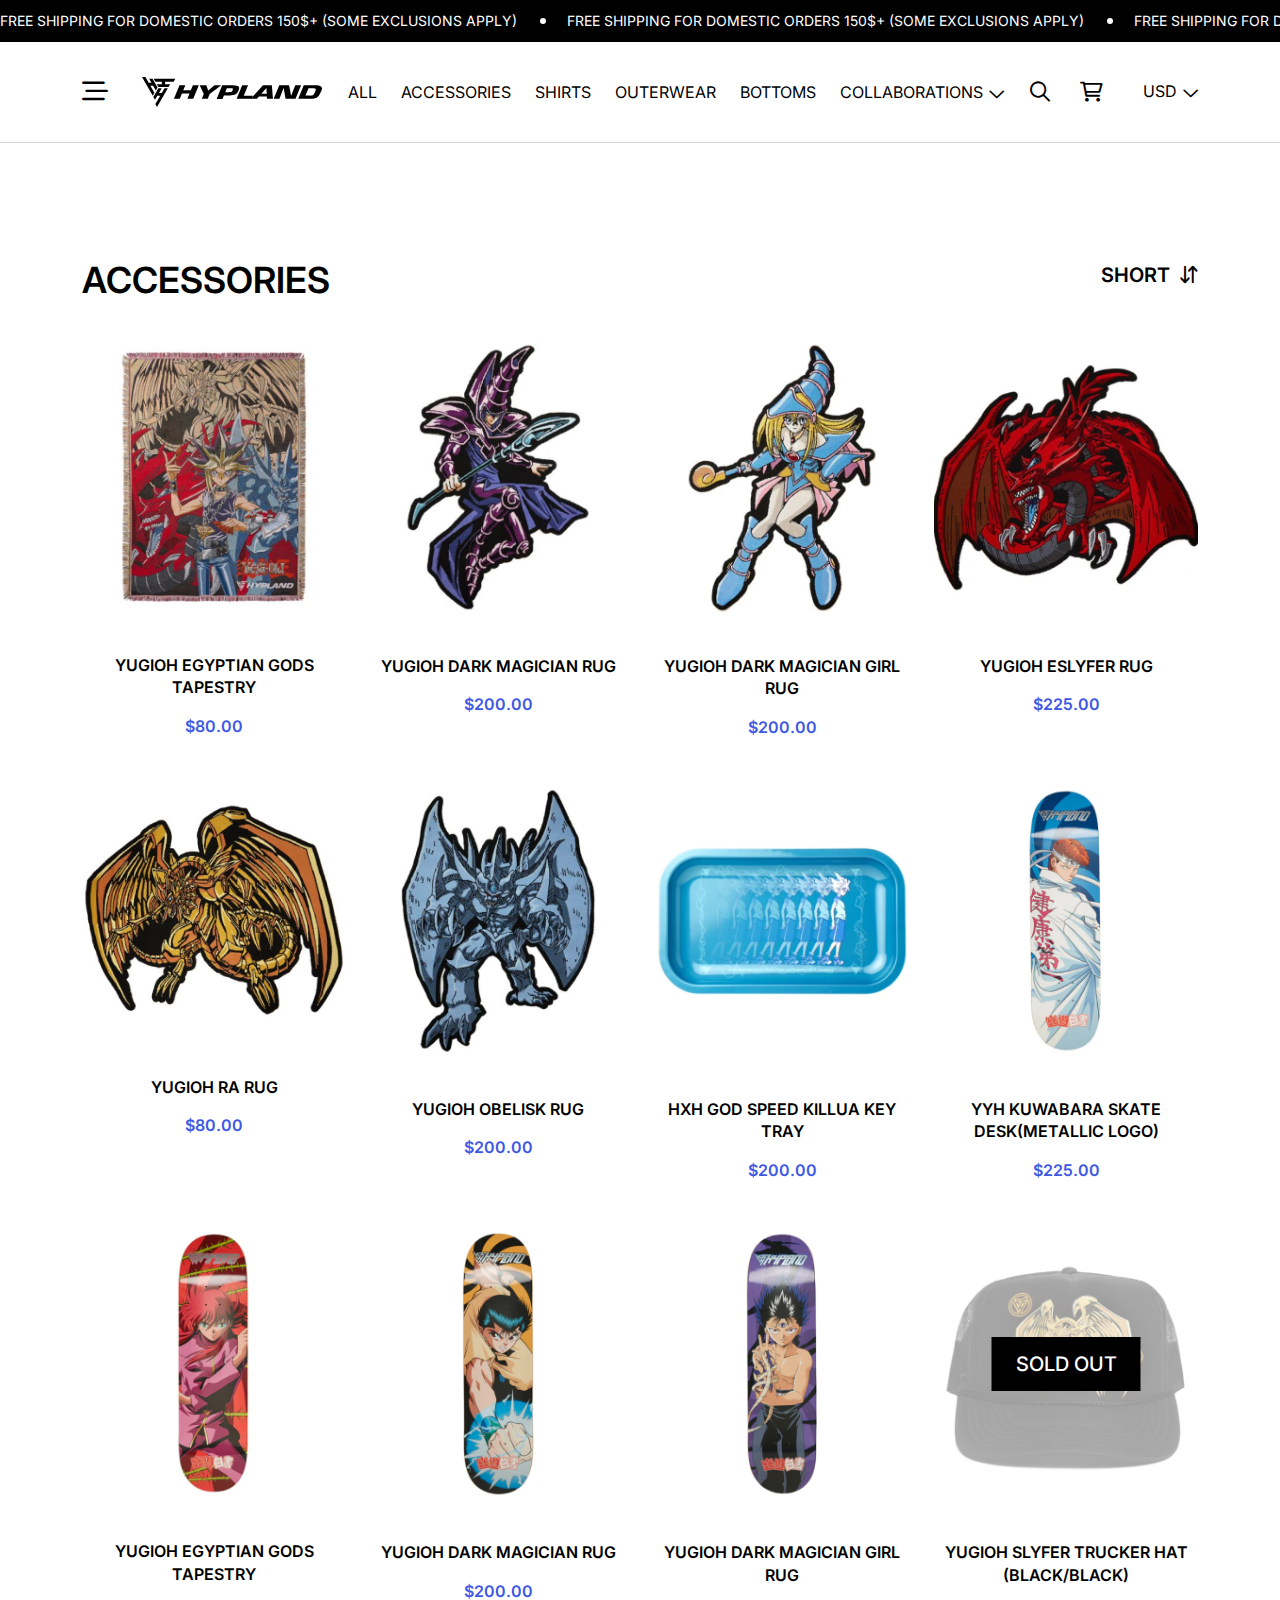
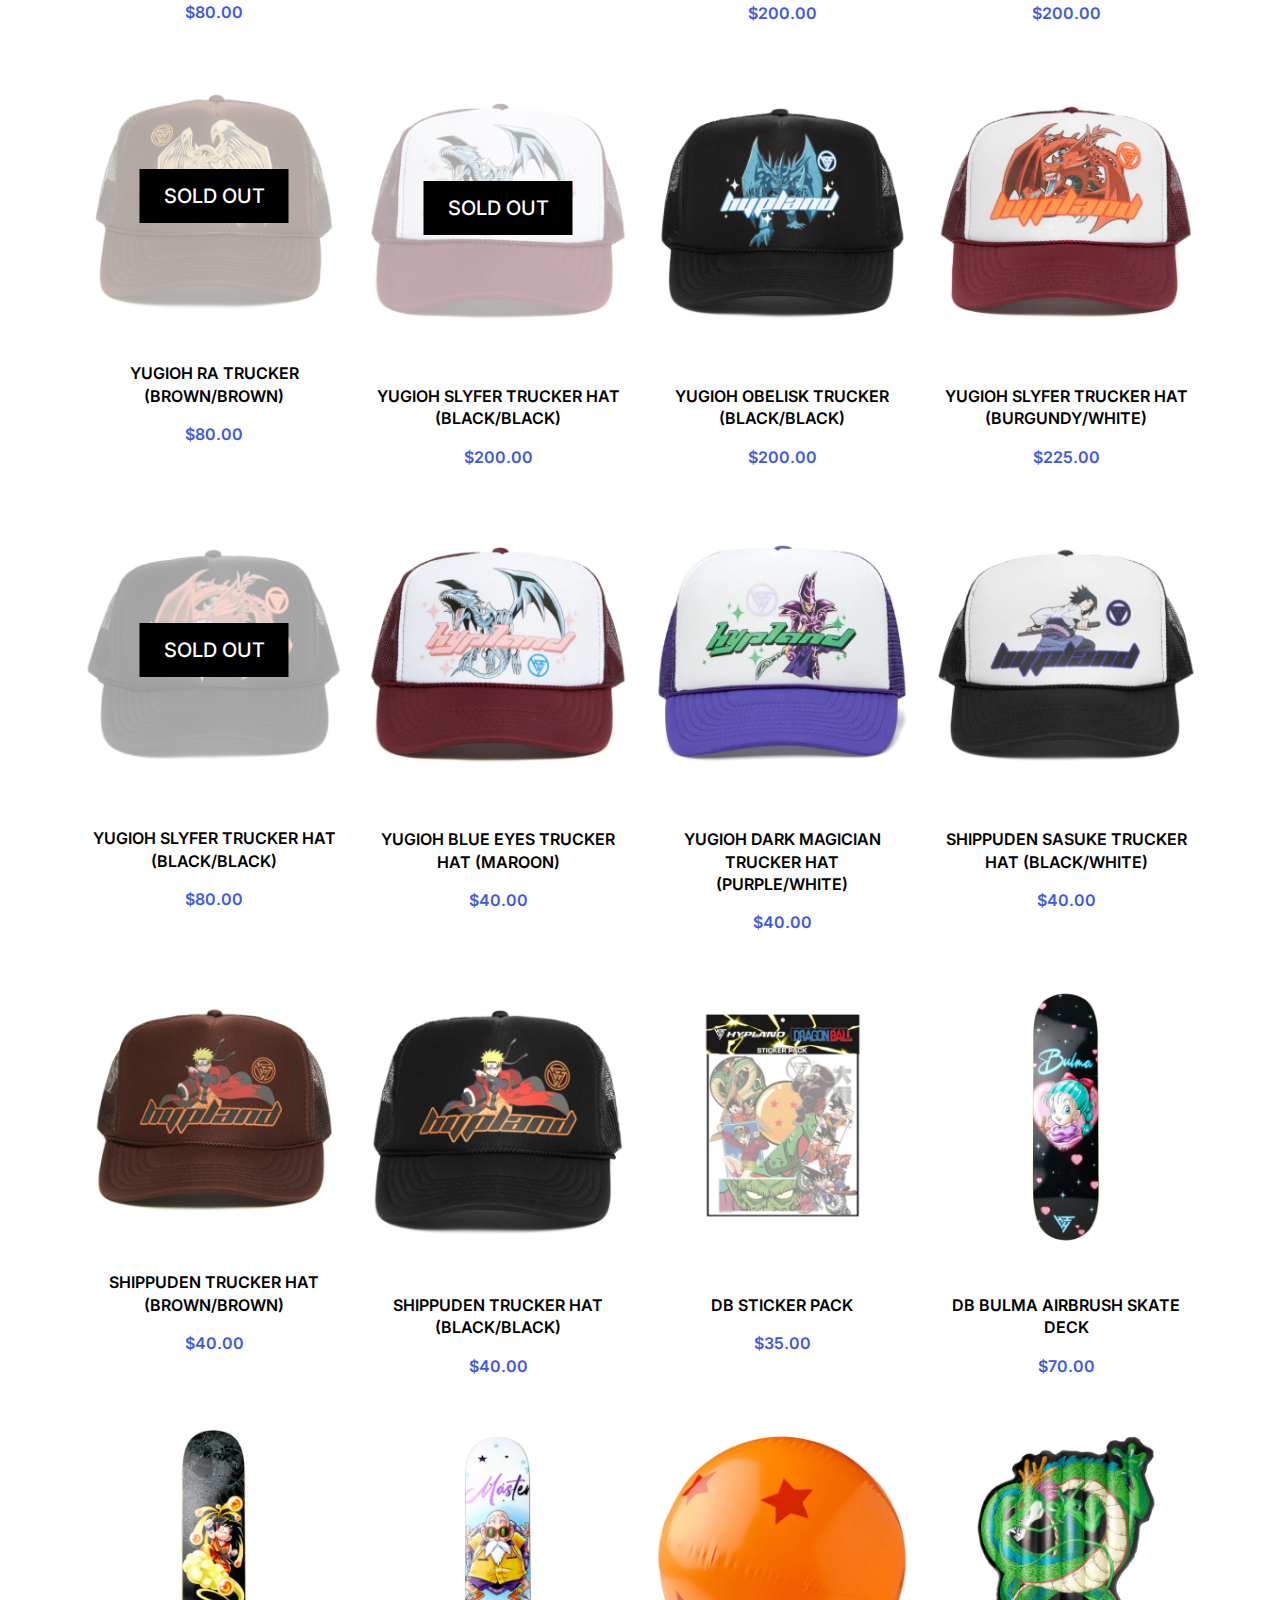
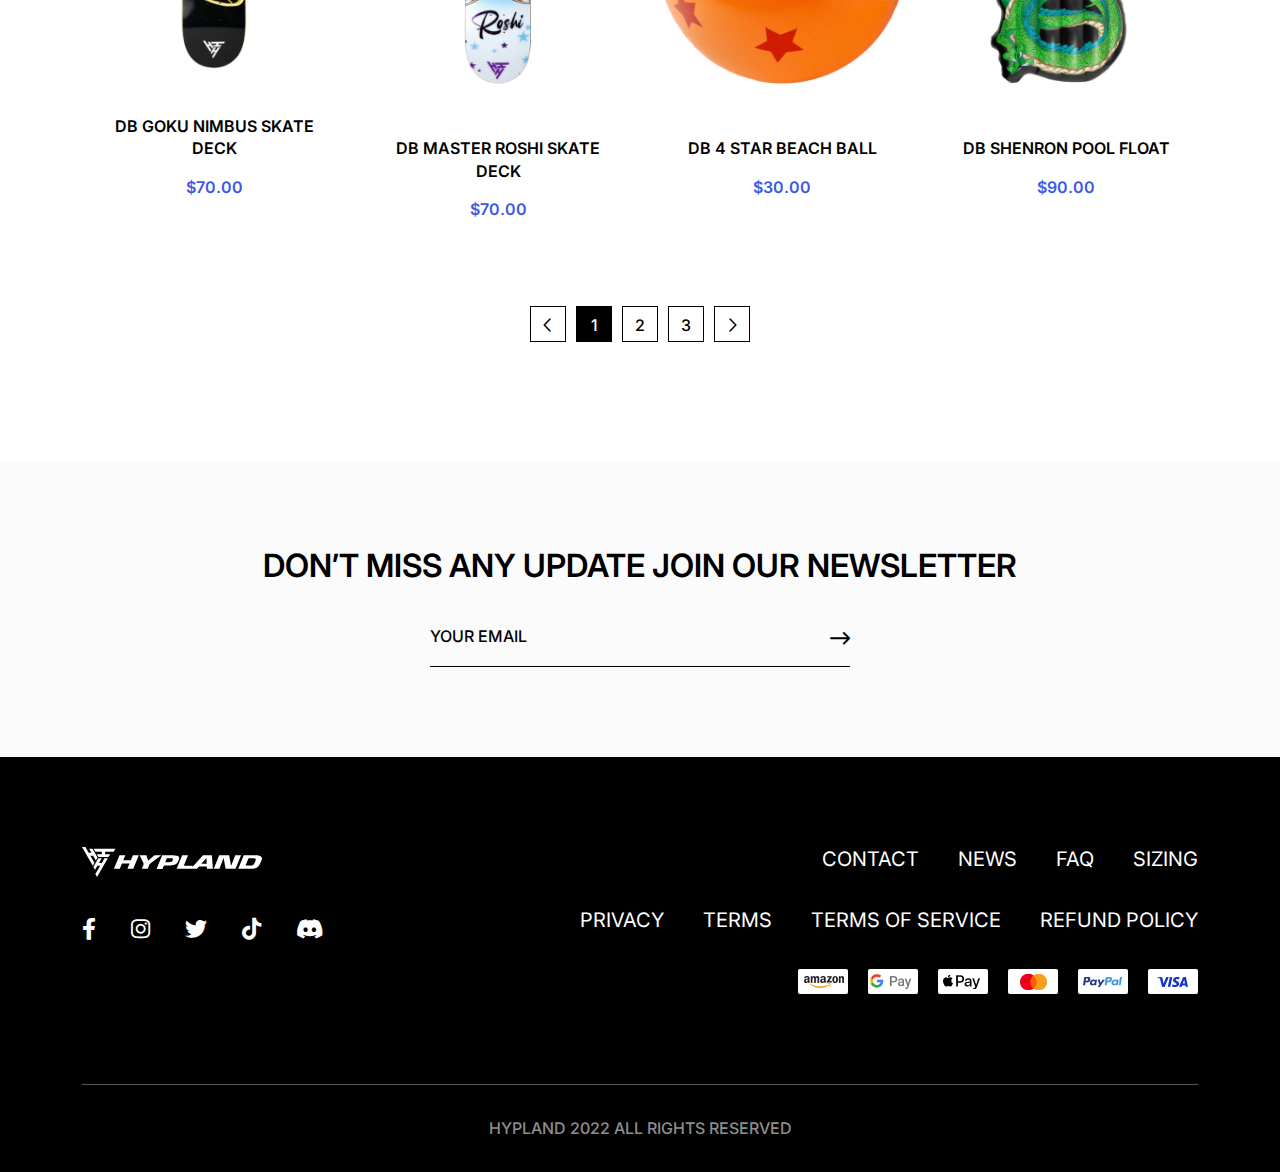
==== accessories.html @ 2211046d "first commit" ====
<!doctype html>
<html class="no-js" lang="zxx">

<head>
    <meta charset="utf-8">
    <meta http-equiv="x-ua-compatible" content="ie=edge">
    <title>Hypland - Woocommerce Shop - Accessories</title>
    <meta name="author" content="Hypland">
    <meta name="description" content="Hypland - Woocommerce Shop">
    <meta name="keywords" content="Hypland - Woocommerce Shop">
    <meta name="robots" content="INDEX,FOLLOW">

    <!-- Mobile Specific Metas -->
    <meta name="viewport" content="width=device-width, initial-scale=1, shrink-to-fit=no">

    <!-- Favicons - Place favicon.ico in the root directory -->
    <link rel="apple-touch-icon" sizes="57x57" href="/apple-icon-57x57.png">
    <link rel="apple-touch-icon" sizes="60x60" href="/apple-icon-60x60.png">
    <link rel="apple-touch-icon" sizes="72x72" href="/apple-icon-72x72.png">
    <link rel="apple-touch-icon" sizes="76x76" href="/apple-icon-76x76.png">
    <link rel="apple-touch-icon" sizes="114x114" href="/apple-icon-114x114.png">
    <link rel="apple-touch-icon" sizes="120x120" href="/apple-icon-120x120.png">
    <link rel="apple-touch-icon" sizes="144x144" href="/apple-icon-144x144.png">
    <link rel="apple-touch-icon" sizes="152x152" href="/apple-icon-152x152.png">
    <link rel="apple-touch-icon" sizes="180x180" href="/apple-icon-180x180.png">
    <link rel="icon" type="image/png" sizes="192x192" href="/android-icon-192x192.png">
    <link rel="icon" type="image/png" sizes="32x32" href="/favicon-32x32.png">
    <link rel="icon" type="image/png" sizes="96x96" href="/favicon-96x96.png">
    <link rel="icon" type="image/png" sizes="16x16" href="/favicon-16x16.png">
    <link rel="manifest" href="/manifest.json">
    <meta name="msapplication-TileColor" content="#ffffff">
    <meta name="msapplication-TileImage" content="/ms-icon-144x144.png">
    <meta name="theme-color" content="#ffffff">

    <!--==============================
	  Import Fonts
	============================== -->
    <link rel="preconnect" href="https://fonts.googleapis.com">
    <link rel="preconnect" href="https://fonts.gstatic.com" crossorigin>
    <link href="https://fonts.googleapis.com/css2?family=Inter:wght@100;200;300;400;500;600;700;800;900&display=swap" rel="stylesheet">
    <!-- Fontawesome Icon -->
    <link rel="stylesheet" href="assets/css/fontawesome.min.css">

    <!--==============================
	    All CSS File
	============================== -->
    <!-- Bootstrap -->
    <link rel="stylesheet" href="assets/css/bootstrap.min.css">
    <!-- Slick Slider -->
    <link rel="stylesheet" href="assets/css/slick.min.css">
    <!-- Theme Custom CSS -->
    <link rel="stylesheet" href="assets/css/style.css">

</head>

<body>


    <!--[if lte IE 9]>
    	<p class="browserupgrade">You are using an <strong>outdated</strong> browser. Please <a href="https://browsehappy.com/">upgrade your browser</a> to improve your experience and security.</p>
  <![endif]-->



    <!--********************************
   		Code Start From Here 
	******************************** -->


    <!--==============================
    Mobile Menu
============================== -->
    <div class="ot-menu-wrapper">
        <div class="ot-menu-area">
            <button class="ot-menu-toggle"><i class="far fa-times"></i></button>
            <div class="mobile-logo">
                <a href="index.html"><img src="assets/img/logo.svg" alt="Hypland"></a>
            </div>
            <div class="menu-scroll">
                <div class="subscribe-wrap">
                    <p class="header-text">subscribe to our newsletter</p>
                    <a href="#" class="ot-btn btn-fw">Sign Up</a>
                </div>
                <div class="ot-menu-inner">
                    <div class="ot-mobile-menu">
                        <h5 class="header-title">section</h5>
                        <ul>
                            <li><a href="accessories.html">All</a></li>
                            <li><a href="accessories.html">Accessories</a></li>
                            <li><a href="accessories.html">Shirts</a></li>
                            <li><a href="accessories.html">Outerwear</a></li>
                            <li><a href="accessories.html">Bottoms</a></li>
                            <li class="menu-item-hot-children">
                                <a href="#">Collaborations</a>
                                <ul class="sub-menu">
                                    <li><a href="accessories.html">Best Seller Author</a></li>
                                    <li><a href="accessories.html">Best Selling Items</a></li>
                                    <li><a href="accessories.html">Recent Products</a></li>
                                </ul>
                            </li>
                        </ul>
                    </div>
                </div>
                <div class="ot-menu-inner">
                    <div class="ot-mobile-menu">
                        <h5 class="header-title">More</h5>
                        <ul>
                            <li><a href="#">contact</a></li>
                            <li><a href="#">news</a></li>
                            <li><a href="#">faq</a></li>
                            <li><a href="#">sizing</a></li>
                        </ul>
                    </div>
                    <div class="social-box">
                        <span class="header-text">follow us</span>
                        <div class="header-social">
                            <div class="ot-social">
                                <a target="_blank" href="https://facebook.com/"><i class="fab fa-facebook-f"></i></a>
                                <a target="_blank" href="https://instagram.com/"><i class="fab fa-instagram"></i></a>
                                <a target="_blank" href="https://twitter.com/"><i class="fab fa-twitter"></i></a>
                                <a target="_blank" href="https://ticktok.com/"><i class="fab fa-tiktok"></i></a>
                                <a target="_blank" href="https://discord.com/"><i class="fab fa-discord"></i></a>
                            </div>
                        </div>
                    </div>
                </div>
            </div>
        </div>
    </div>
    <!--==============================
    Header Area
==============================-->
    <header class="ot-header">
        <!--header-top-wrapper start-->
        <div class="header-top">
            <div class="notice-scroll-wrap">
                <div class="notice-scroll">
                    <p class="offer-notice"><a href="shop-details.html">Free shipping for domestic orders 150$+ (Some Exclusions apply)</a></p>
                    <p class="offer-notice"><a href="shop-details.html">Free shipping for domestic orders 150$+ (Some Exclusions apply)</a></p>
                    <p class="offer-notice"><a href="shop-details.html">Free shipping for domestic orders 150$+ (Some Exclusions apply)</a></p>
                    <p class="offer-notice"><a href="shop-details.html">Free shipping for domestic orders 150$+ (Some Exclusions apply)</a></p>
                    <p class="offer-notice"><a href="shop-details.html">Free shipping for domestic orders 150$+ (Some Exclusions apply)</a></p>
                    <p class="offer-notice"><a href="shop-details.html">Free shipping for domestic orders 150$+ (Some Exclusions apply)</a></p>

                </div>
            </div>
        </div>
        <!--header-top-wrapper end-->
        <div class="sticky-wrapper">
            <div class="sticky-active">
                <!-- Main Menu Area -->
                <div class="menu-area">
                    <div class="container">
                        <div class="row align-items-center justify-content-between">
                            <div class="col-auto">
                                <div class="logo-wrap">
                                    <button type="button" class="simple-icon ot-menu-toggle d-none d-md-inline-block">
                                        <i class="far fa-bars-staggered"></i>
                                    </button>
                                    <div class="header-logo">
                                        <a href="index.html">
                                            <img src="assets/img/logo.svg" alt="Hypland">
                                        </a>
                                    </div>
                                </div>
                            </div>
                            <div class="col-auto d-none d-xl-block">
                                <nav class="main-menu">
                                    <ul>
                                        <li><a href="accessories.html">All</a></li>
                                        <li><a href="accessories.html">Accessories</a></li>
                                        <li><a href="accessories.html">Shirts</a></li>
                                        <li><a href="accessories.html">Outerwear</a></li>
                                        <li><a href="accessories.html">Bottoms</a></li>
                                        <li class="menu-item-hot-children">
                                            <a href="#">Collaborations</a>
                                            <ul class="sub-menu">
                                                <li><a href="accessories.html">Best Seller Author</a></li>
                                                <li><a href="accessories.html">Best Selling Items</a></li>
                                                <li><a href="accessories.html">Recent Products</a></li>
                                            </ul>
                                        </li>
                                    </ul>
                                </nav>
                            </div>
                            <div class="col-auto d-none d-md-block">
                                <div class="header-button">
                                    <button type="button" class="simple-icon"><i class="far fa-search"></i></button>
                                    <button type="button" class="simple-icon">
                                        <i class="far fa-cart-shopping"></i>
                                    </button>
                                    <div class="header-currency">
                                        <a class="dropdown-toggle" href="#" role="button" id="dropdownMenuLink2" data-bs-toggle="dropdown" aria-expanded="false">USD</a>
                                        <ul class="dropdown-menu" aria-labelledby="dropdownMenuLink2">
                                            <li><a href="#">AED</a></li>
                                            <li><a href="#">BDT</a></li>
                                            <li><a href="#">ERN</a></li>
                                            <li><a href="#">EGP</a></li>
                                            <li><a href="#">EUR</a></li>
                                            <li><a href="#">GBP</a></li>
                                            <li><a href="#">USD</a></li>
                                        </ul>
                                    </div>
                                </div>
                            </div>
                            <div class="col-auto d-block d-md-none">
                                <button type="button" class="simple-icon ot-menu-toggle">
                                    <i class="far fa-bars"></i>
                                </button>
                            </div>
                        </div>
                    </div>
                </div>
            </div>
        </div>
    </header>
    <section class="space">
        <div class="container">
            <div class="row justify-content-between">
                <div class="col-auto">
                    <h2 class="sec-title">accessories</h2>
                </div>
                <div class="col-auto">
                    <div class="sec-btn">
                        <button class="sort-btn">Short <i class="far fa-arrow-down-arrow-up"></i></button>
                    </div>
                </div>
            </div>
            <div class="row gy-50">

                <div class="col-xl-3 col-lg-4 col-6">
                    <div class="ot-product ">
                        <div class="product-img">
                            <img src="assets/img/product/product_1_1.png" alt="Product Image">
                        </div>
                        <div class="product-content">
                            <h3 class="product-title"><a href="shop-details.html">yugioh egyptian gods tapestry</a></h3>
                            <span class="price">$80.00</span>
                        </div>

                    </div>
                </div>


                <div class="col-xl-3 col-lg-4 col-6">
                    <div class="ot-product ">
                        <div class="product-img">
                            <img src="assets/img/product/product_1_2.png" alt="Product Image">
                        </div>
                        <div class="product-content">
                            <h3 class="product-title"><a href="shop-details.html">yugioh dark magician rug</a></h3>
                            <span class="price">$200.00</span>
                        </div>

                    </div>
                </div>


                <div class="col-xl-3 col-lg-4 col-6">
                    <div class="ot-product ">
                        <div class="product-img">
                            <img src="assets/img/product/product_1_3.png" alt="Product Image">
                        </div>
                        <div class="product-content">
                            <h3 class="product-title"><a href="shop-details.html">yugioh dark magician girl rug</a></h3>
                            <span class="price">$200.00</span>
                        </div>

                    </div>
                </div>


                <div class="col-xl-3 col-lg-4 col-6">
                    <div class="ot-product ">
                        <div class="product-img">
                            <img src="assets/img/product/product_1_4.png" alt="Product Image">
                        </div>
                        <div class="product-content">
                            <h3 class="product-title"><a href="shop-details.html">yugioh eslyfer rug</a></h3>
                            <span class="price">$225.00</span>
                        </div>

                    </div>
                </div>


                <div class="col-xl-3 col-lg-4 col-6">
                    <div class="ot-product ">
                        <div class="product-img">
                            <img src="assets/img/product/product_1_5.png" alt="Product Image">
                        </div>
                        <div class="product-content">
                            <h3 class="product-title"><a href="shop-details.html">yugioh ra rug</a></h3>
                            <span class="price">$80.00</span>
                        </div>

                    </div>
                </div>


                <div class="col-xl-3 col-lg-4 col-6">
                    <div class="ot-product ">
                        <div class="product-img">
                            <img src="assets/img/product/product_1_6.png" alt="Product Image">
                        </div>
                        <div class="product-content">
                            <h3 class="product-title"><a href="shop-details.html">yugioh obelisk rug</a></h3>
                            <span class="price">$200.00</span>
                        </div>

                    </div>
                </div>


                <div class="col-xl-3 col-lg-4 col-6">
                    <div class="ot-product ">
                        <div class="product-img">
                            <img src="assets/img/product/product_1_7.png" alt="Product Image">
                        </div>
                        <div class="product-content">
                            <h3 class="product-title"><a href="shop-details.html">hxh god speed killua key tray</a></h3>
                            <span class="price">$200.00</span>
                        </div>

                    </div>
                </div>


                <div class="col-xl-3 col-lg-4 col-6">
                    <div class="ot-product ">
                        <div class="product-img">
                            <img src="assets/img/product/product_1_8.png" alt="Product Image">
                        </div>
                        <div class="product-content">
                            <h3 class="product-title"><a href="shop-details.html">yyh kuwabara skate desk(metallic logo)</a></h3>
                            <span class="price">$225.00</span>
                        </div>

                    </div>
                </div>


                <div class="col-xl-3 col-lg-4 col-6">
                    <div class="ot-product ">
                        <div class="product-img">
                            <img src="assets/img/product/product_1_9.png" alt="Product Image">
                        </div>
                        <div class="product-content">
                            <h3 class="product-title"><a href="shop-details.html">yugioh egyptian gods tapestry</a></h3>
                            <span class="price">$80.00</span>
                        </div>

                    </div>
                </div>


                <div class="col-xl-3 col-lg-4 col-6">
                    <div class="ot-product ">
                        <div class="product-img">
                            <img src="assets/img/product/product_1_10.png" alt="Product Image">
                        </div>
                        <div class="product-content">
                            <h3 class="product-title"><a href="shop-details.html">yugioh dark magician rug</a></h3>
                            <span class="price">$200.00</span>
                        </div>

                    </div>
                </div>


                <div class="col-xl-3 col-lg-4 col-6">
                    <div class="ot-product ">
                        <div class="product-img">
                            <img src="assets/img/product/product_1_11.png" alt="Product Image">
                        </div>
                        <div class="product-content">
                            <h3 class="product-title"><a href="shop-details.html">yugioh dark magician girl rug</a></h3>
                            <span class="price">$200.00</span>
                        </div>

                    </div>
                </div>


                <div class="col-xl-3 col-lg-4 col-6">
                    <div class="ot-product sold-out">
                        <div class="product-img">
                            <img src="assets/img/product/product_1_12.png" alt="Product Image">
                            <span class="tag ot-btn">Sold out</span>
                        </div>
                        <div class="product-content">
                            <h3 class="product-title"><a href="shop-details.html">YUGIOH SLYFER TRUCKER HAT (BLACK/BLACK)</a></h3>
                            <span class="price">$200.00</span>
                        </div>

                    </div>
                </div>


                <div class="col-xl-3 col-lg-4 col-6">
                    <div class="ot-product sold-out">
                        <div class="product-img">
                            <img src="assets/img/product/product_1_13.png" alt="Product Image">
                            <span class="tag ot-btn">Sold out</span>
                        </div>
                        <div class="product-content">
                            <h3 class="product-title"><a href="shop-details.html">YUGIOH RA TRUCKER (BROWN/BROWN)</a></h3>
                            <span class="price">$80.00</span>
                        </div>

                    </div>
                </div>


                <div class="col-xl-3 col-lg-4 col-6">
                    <div class="ot-product sold-out">
                        <div class="product-img">
                            <img src="assets/img/product/product_1_14.png" alt="Product Image">
                            <span class="tag ot-btn">Sold out</span>
                        </div>
                        <div class="product-content">
                            <h3 class="product-title"><a href="shop-details.html">YUGIOH SLYFER TRUCKER HAT (BLACK/BLACK)</a></h3>
                            <span class="price">$200.00</span>
                        </div>

                    </div>
                </div>


                <div class="col-xl-3 col-lg-4 col-6">
                    <div class="ot-product ">
                        <div class="product-img">
                            <img src="assets/img/product/product_1_15.png" alt="Product Image">
                        </div>
                        <div class="product-content">
                            <h3 class="product-title"><a href="shop-details.html">YUGIOH OBELISK TRUCKER (BLACK/BLACK)</a></h3>
                            <span class="price">$200.00</span>
                        </div>

                    </div>
                </div>


                <div class="col-xl-3 col-lg-4 col-6">
                    <div class="ot-product ">
                        <div class="product-img">
                            <img src="assets/img/product/product_1_16.png" alt="Product Image">
                        </div>
                        <div class="product-content">
                            <h3 class="product-title"><a href="shop-details.html">YUGIOH SLYFER TRUCKER HAT (BURGUNDY/WHITE)</a></h3>
                            <span class="price">$225.00</span>
                        </div>

                    </div>
                </div>


                <div class="col-xl-3 col-lg-4 col-6">
                    <div class="ot-product sold-out">
                        <div class="product-img">
                            <img src="assets/img/product/product_1_17.png" alt="Product Image">
                            <span class="tag ot-btn">Sold out</span>
                        </div>
                        <div class="product-content">
                            <h3 class="product-title"><a href="shop-details.html">YUGIOH SLYFER TRUCKER HAT (BLACK/BLACK)</a></h3>
                            <span class="price">$80.00</span>
                        </div>

                    </div>
                </div>


                <div class="col-xl-3 col-lg-4 col-6">
                    <div class="ot-product ">
                        <div class="product-img">
                            <img src="assets/img/product/product_1_18.png" alt="Product Image">
                        </div>
                        <div class="product-content">
                            <h3 class="product-title"><a href="shop-details.html">YUGIOH BLUE EYES TRUCKER HAT (MAROON)</a></h3>
                            <span class="price">$40.00</span>
                        </div>

                    </div>
                </div>


                <div class="col-xl-3 col-lg-4 col-6">
                    <div class="ot-product ">
                        <div class="product-img">
                            <img src="assets/img/product/product_1_19.png" alt="Product Image">
                        </div>
                        <div class="product-content">
                            <h3 class="product-title"><a href="shop-details.html">YUGIOH DARK MAGICIAN TRUCKER HAT (PURPLE/WHITE)</a></h3>
                            <span class="price">$40.00</span>
                        </div>

                    </div>
                </div>


                <div class="col-xl-3 col-lg-4 col-6">
                    <div class="ot-product ">
                        <div class="product-img">
                            <img src="assets/img/product/product_1_20.png" alt="Product Image">
                        </div>
                        <div class="product-content">
                            <h3 class="product-title"><a href="shop-details.html">SHIPPUDEN SASUKE TRUCKER HAT (BLACK/WHITE)</a></h3>
                            <span class="price">$40.00</span>
                        </div>

                    </div>
                </div>


                <div class="col-xl-3 col-lg-4 col-6">
                    <div class="ot-product ">
                        <div class="product-img">
                            <img src="assets/img/product/product_1_21.png" alt="Product Image">
                        </div>
                        <div class="product-content">
                            <h3 class="product-title"><a href="shop-details.html">SHIPPUDEN TRUCKER HAT (BROWN/BROWN)</a></h3>
                            <span class="price">$40.00</span>
                        </div>

                    </div>
                </div>


                <div class="col-xl-3 col-lg-4 col-6">
                    <div class="ot-product ">
                        <div class="product-img">
                            <img src="assets/img/product/product_1_22.png" alt="Product Image">
                        </div>
                        <div class="product-content">
                            <h3 class="product-title"><a href="shop-details.html">SHIPPUDEN TRUCKER HAT (BLACK/BLACK)</a></h3>
                            <span class="price">$40.00</span>
                        </div>

                    </div>
                </div>


                <div class="col-xl-3 col-lg-4 col-6">
                    <div class="ot-product ">
                        <div class="product-img">
                            <img src="assets/img/product/product_1_23.png" alt="Product Image">
                        </div>
                        <div class="product-content">
                            <h3 class="product-title"><a href="shop-details.html">DB STICKER PACK</a></h3>
                            <span class="price">$35.00</span>
                        </div>

                    </div>
                </div>


                <div class="col-xl-3 col-lg-4 col-6">
                    <div class="ot-product ">
                        <div class="product-img">
                            <img src="assets/img/product/product_1_24.png" alt="Product Image">
                        </div>
                        <div class="product-content">
                            <h3 class="product-title"><a href="shop-details.html">DB BULMA AIRBRUSH SKATE DECK</a></h3>
                            <span class="price">$70.00</span>
                        </div>

                    </div>
                </div>


                <div class="col-xl-3 col-lg-4 col-6">
                    <div class="ot-product ">
                        <div class="product-img">
                            <img src="assets/img/product/product_1_25.png" alt="Product Image">
                        </div>
                        <div class="product-content">
                            <h3 class="product-title"><a href="shop-details.html">DB GOKU NIMBUS SKATE DECK</a></h3>
                            <span class="price">$70.00</span>
                        </div>

                    </div>
                </div>


                <div class="col-xl-3 col-lg-4 col-6">
                    <div class="ot-product ">
                        <div class="product-img">
                            <img src="assets/img/product/product_1_26.png" alt="Product Image">
                        </div>
                        <div class="product-content">
                            <h3 class="product-title"><a href="shop-details.html">DB MASTER ROSHI SKATE DECK</a></h3>
                            <span class="price">$70.00</span>
                        </div>

                    </div>
                </div>


                <div class="col-xl-3 col-lg-4 col-6">
                    <div class="ot-product ">
                        <div class="product-img">
                            <img src="assets/img/product/product_1_27.png" alt="Product Image">
                        </div>
                        <div class="product-content">
                            <h3 class="product-title"><a href="shop-details.html">DB 4 STAR BEACH BALL</a></h3>
                            <span class="price">$30.00</span>
                        </div>

                    </div>
                </div>


                <div class="col-xl-3 col-lg-4 col-6">
                    <div class="ot-product ">
                        <div class="product-img">
                            <img src="assets/img/product/product_1_28.png" alt="Product Image">
                        </div>
                        <div class="product-content">
                            <h3 class="product-title"><a href="shop-details.html">DB SHENRON POOL FLOAT</a></h3>
                            <span class="price">$90.00</span>
                        </div>

                    </div>
                </div>

            </div>
            <div class="ot-pagination text-center space-extra-top">
                <ul>
                    <li><a class="prev" href="blog.html"><i class="far fa-chevron-left"></i></a></li>
                    <li><a href="#" class="active">1</a></li>
                    <li><a href="#">2</a></li>
                    <li><a href="#">3</a></li>
                    <li><a class="next" href="blog.html"><i class="far fa-chevron-right"></i></a></li>
                </ul>
            </div>
        </div>
    </section>

    <!--==============================
Footer Area
==============================-->
    <section class="subscribe-sec">
        <div class="container">
            <div class="text-center">
                <h2 class="h3 mt-n2 mb-35">Don’t miss any update join our newsletter</h2>
                <form class="newsletter-form">
                    <input class="form-control" type="email" placeholder="your email" required="">
                    <button type="submit"><i class="far fa-long-arrow-right"></i></button>
                </form>
            </div>
        </div>
    </section>
    <footer class="footer-wrapper">
        <div class="widget-area">
            <div class="container">
                <div class="row justify-content-between">
                    <div class="col-lg-auto">
                        <div class="footer-left">
                            <div class="footer-logo">
                                <img src="assets/img/logo-white.svg" alt="Hypland">
                            </div>
                            <div class="ot-social">
                                <a target="_blank" href="https://facebook.com/"><i class="fab fa-facebook-f"></i></a>
                                <a target="_blank" href="https://instagram.com/"><i class="fab fa-instagram"></i></a>
                                <a target="_blank" href="https://twitter.com/"><i class="fab fa-twitter"></i></a>
                                <a target="_blank" href="https://ticktok.com/"><i class="fab fa-tiktok"></i></a>
                                <a target="_blank" href="https://discord.com/"><i class="fab fa-discord"></i></a>
                            </div>
                        </div>
                    </div>
                    <div class="col-lg-auto">
                        <div class="footer-right">
                            <div class="footer-menu-wrap">
                                <div class="footer-menu">
                                    <ul>
                                        <li><a href="#">contact</a></li>
                                        <li><a href="#">news</a></li>
                                        <li><a href="#">faq</a></li>
                                        <li><a href="#">sizing</a></li>
                                    </ul>
                                </div>
                                <div class="footer-menu">
                                    <ul>
                                        <li><a href="#">privacy</a></li>
                                        <li><a href="#">terms</a></li>
                                        <li><a href="#">terms of service</a></li>
                                        <li><a href="#">refund policy</a></li>
                                    </ul>
                                </div>
                            </div>
                            <div class="payment-methods">
                                <img src="assets/img/icon/pay_1.png" alt="payment">
                                <img src="assets/img/icon/pay_2.png" alt="payment">
                                <img src="assets/img/icon/pay_3.png" alt="payment">
                                <img src="assets/img/icon/pay_4.png" alt="payment">
                                <img src="assets/img/icon/pay_5.png" alt="payment">
                                <img src="assets/img/icon/pay_6.png" alt="payment">
                            </div>
                        </div>
                    </div>
                </div>
            </div>
        </div>
        <div class="container">
            <p class="copyright">hypland 2022 all rights reserved</p>
        </div>
    </footer>


    <!--********************************
        Code End  Here 
******************************** -->
    <!--==============================
        All Js File
    ============================== -->
    <!-- Jquery -->
    <script src="assets/js/vendor/jquery-3.6.0.min.js"></script>
    <!-- Slick Slider -->
    <script src="assets/js/slick.min.js"></script>
    <!-- Bootstrap -->
    <script src="assets/js/bootstrap.bundle.min.js"></script>
    <!-- Main Js File -->
    <script src="assets/js/main.js"></script>

</body>

</html>
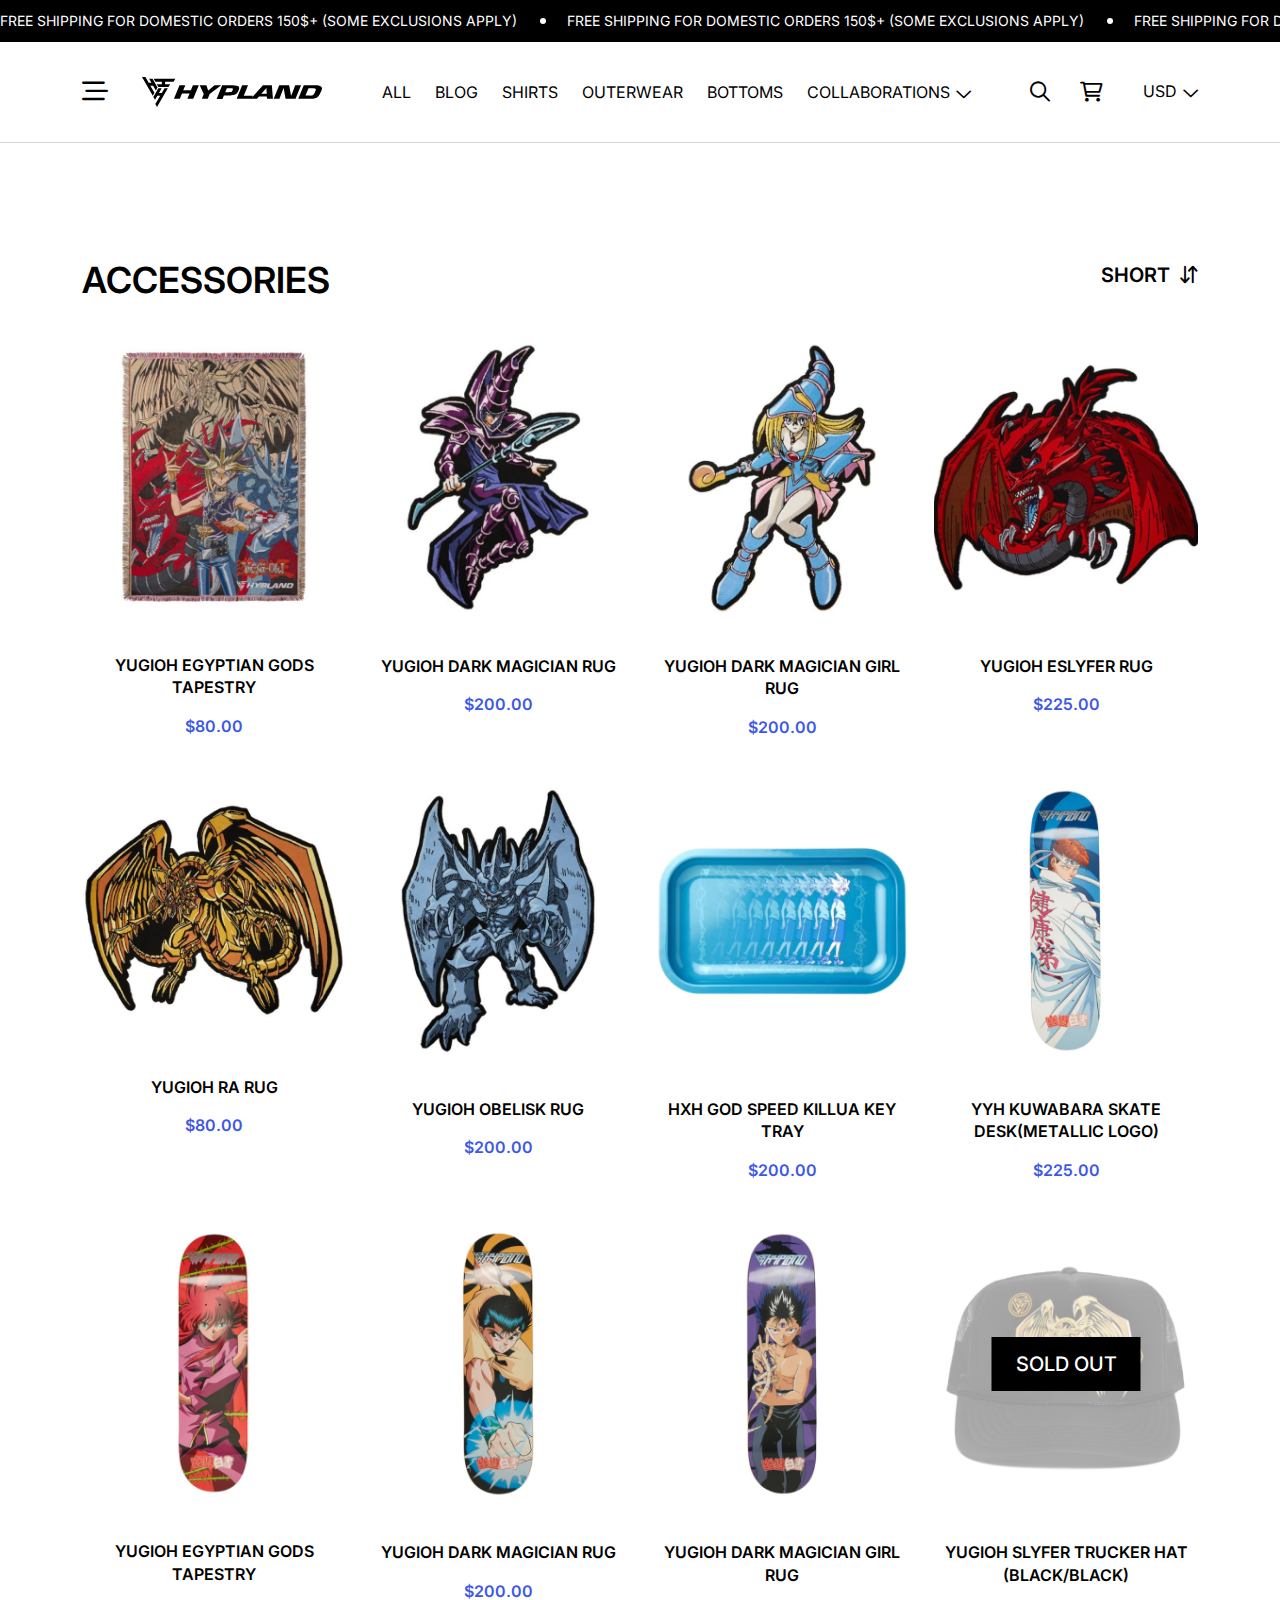
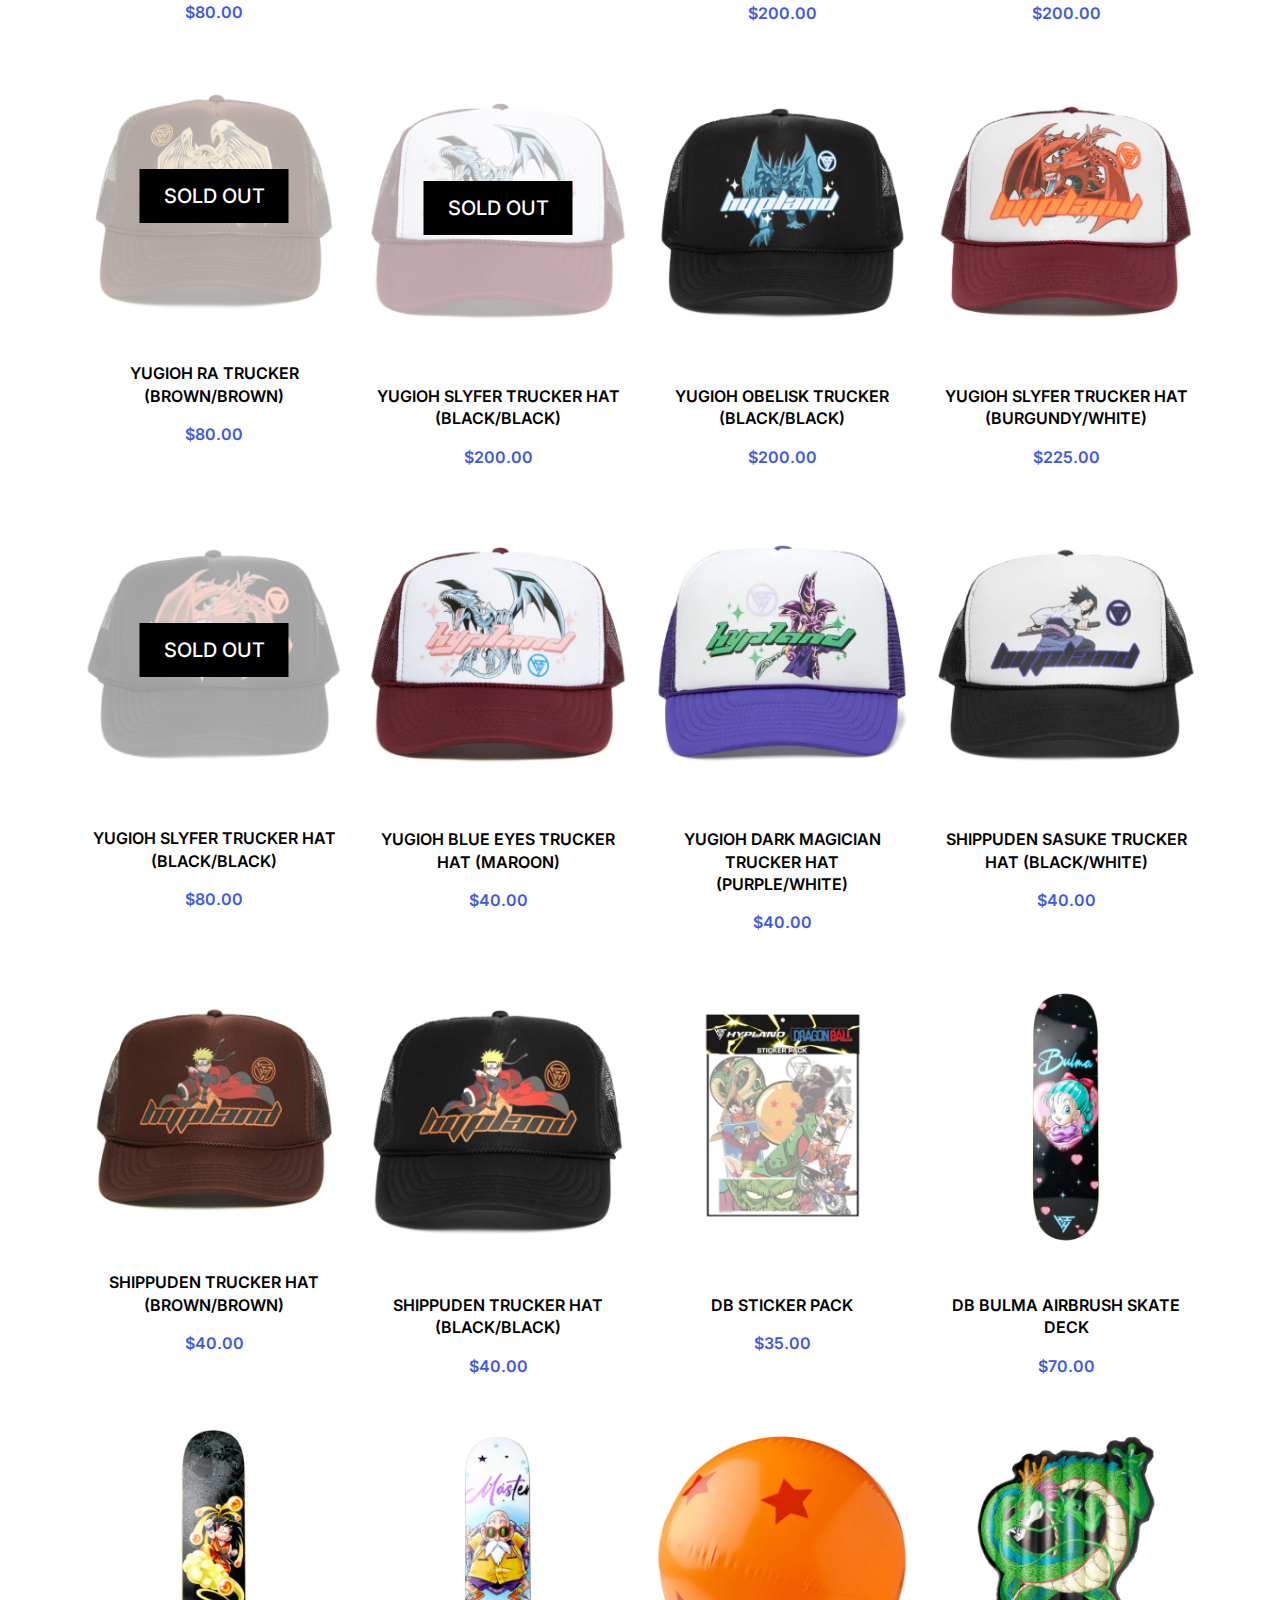
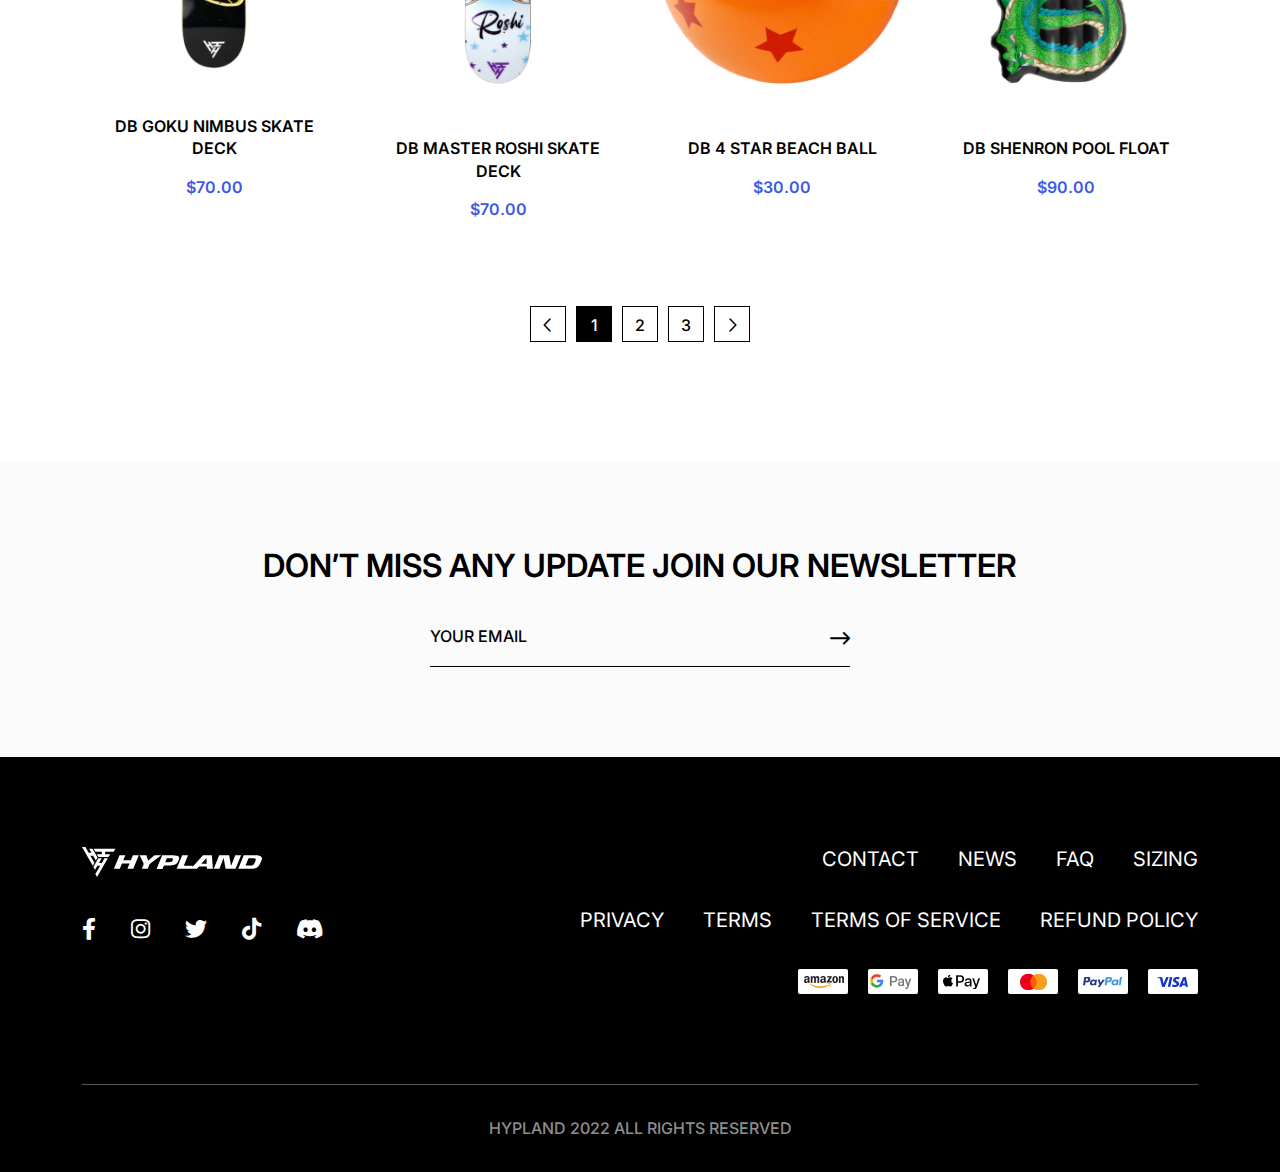
==== commit a6cd5928: "link update" ====
--- a/accessories.html
+++ b/accessories.html
@@ -168,9 +168,9 @@
                                 <nav class="main-menu">
                                     <ul>
                                         <li><a href="accessories.html">All</a></li>
-                                        <li><a href="accessories.html">Accessories</a></li>
-                                        <li><a href="accessories.html">Shirts</a></li>
-                                        <li><a href="accessories.html">Outerwear</a></li>
+                                        <li><a href="blog.html">Blog</a></li>
+                                        <li><a href="cart.html">Shirts</a></li>
+                                        <li><a href="faq.html">Outerwear</a></li>
                                         <li><a href="accessories.html">Bottoms</a></li>
                                         <li class="menu-item-hot-children">
                                             <a href="#">Collaborations</a>
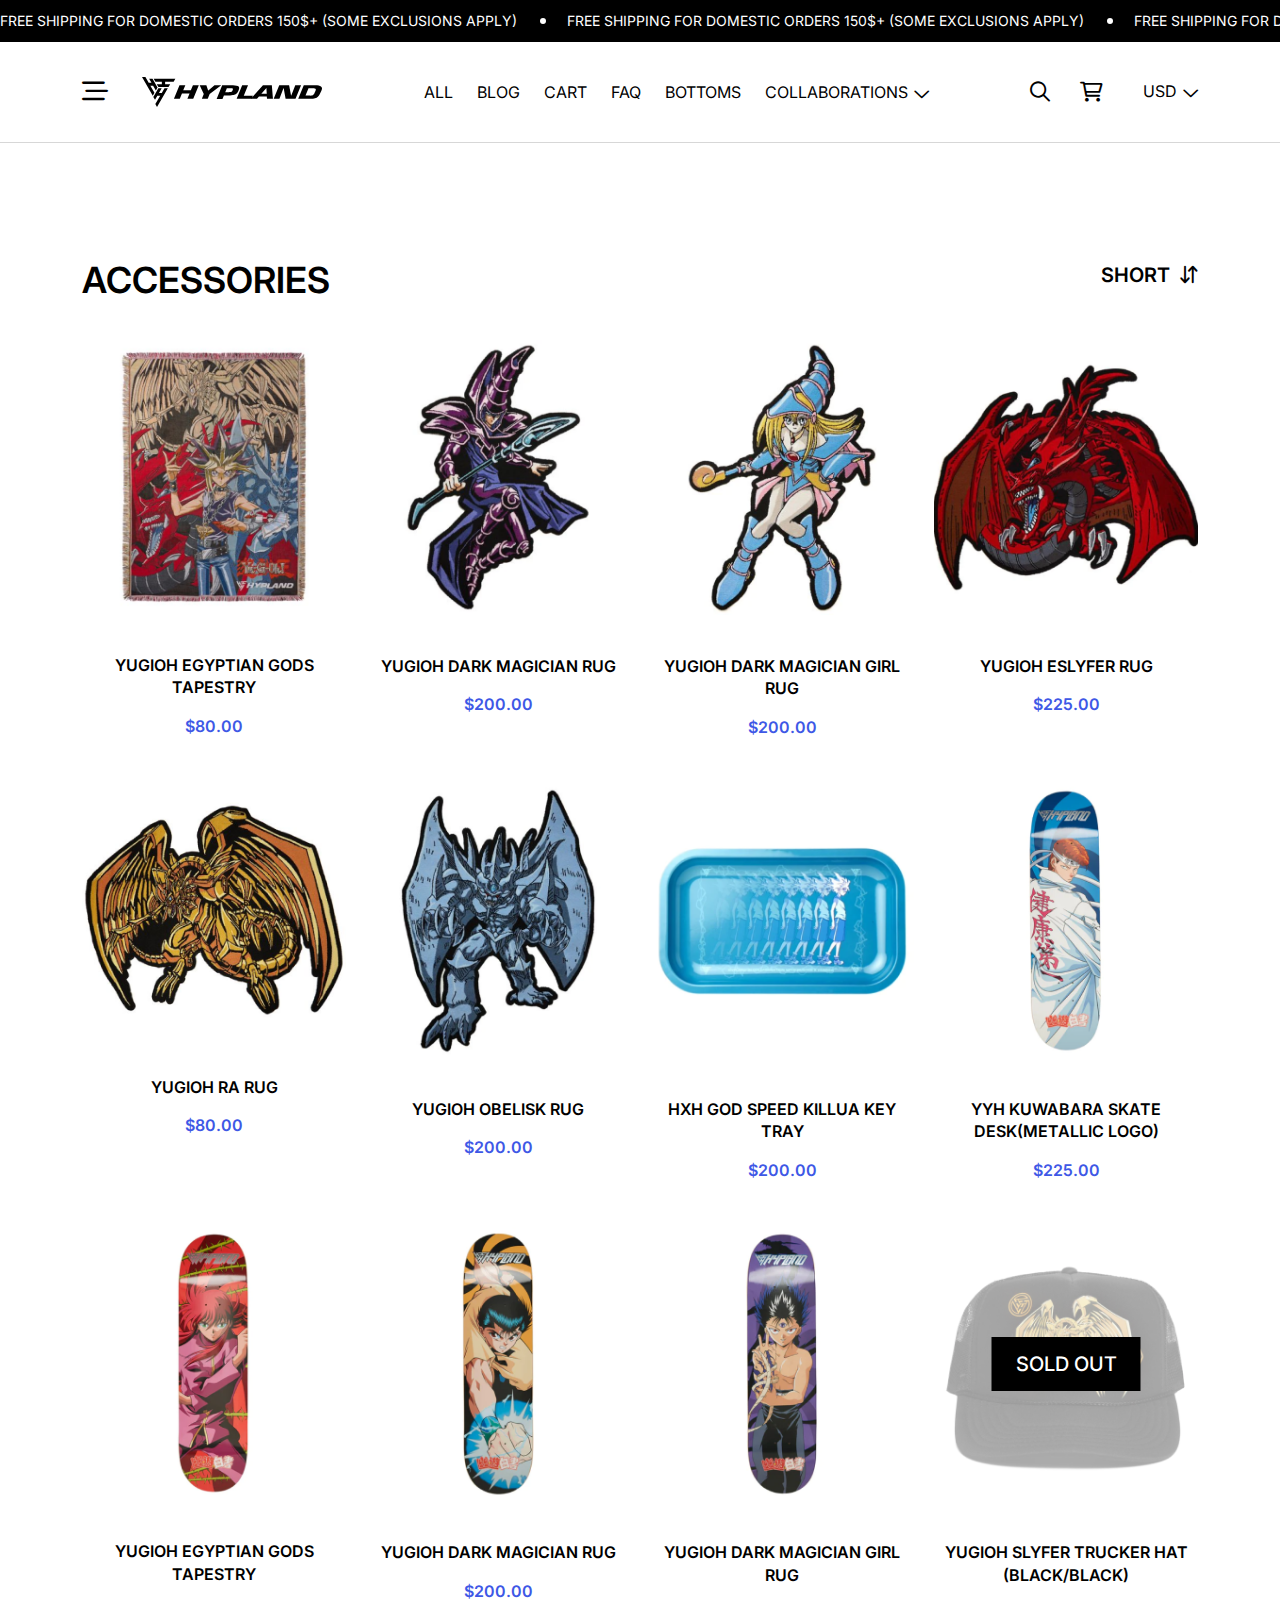
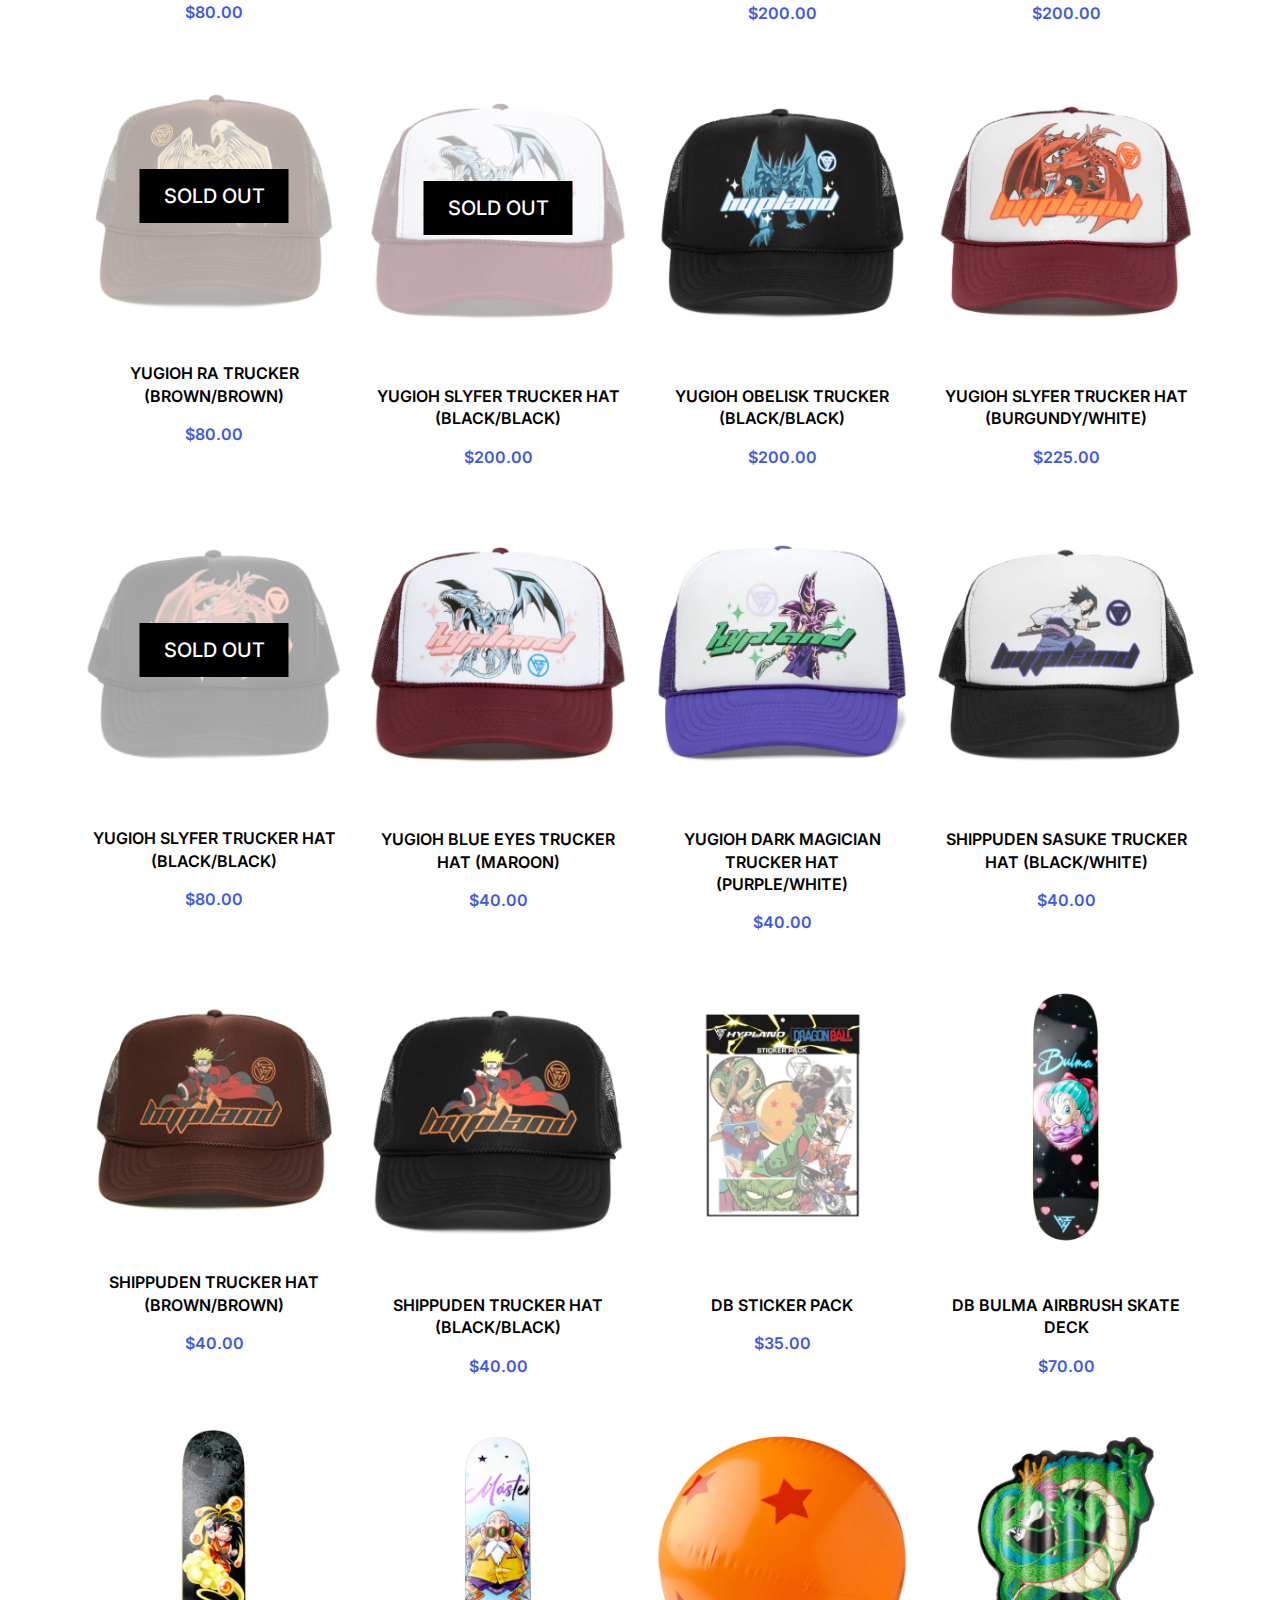
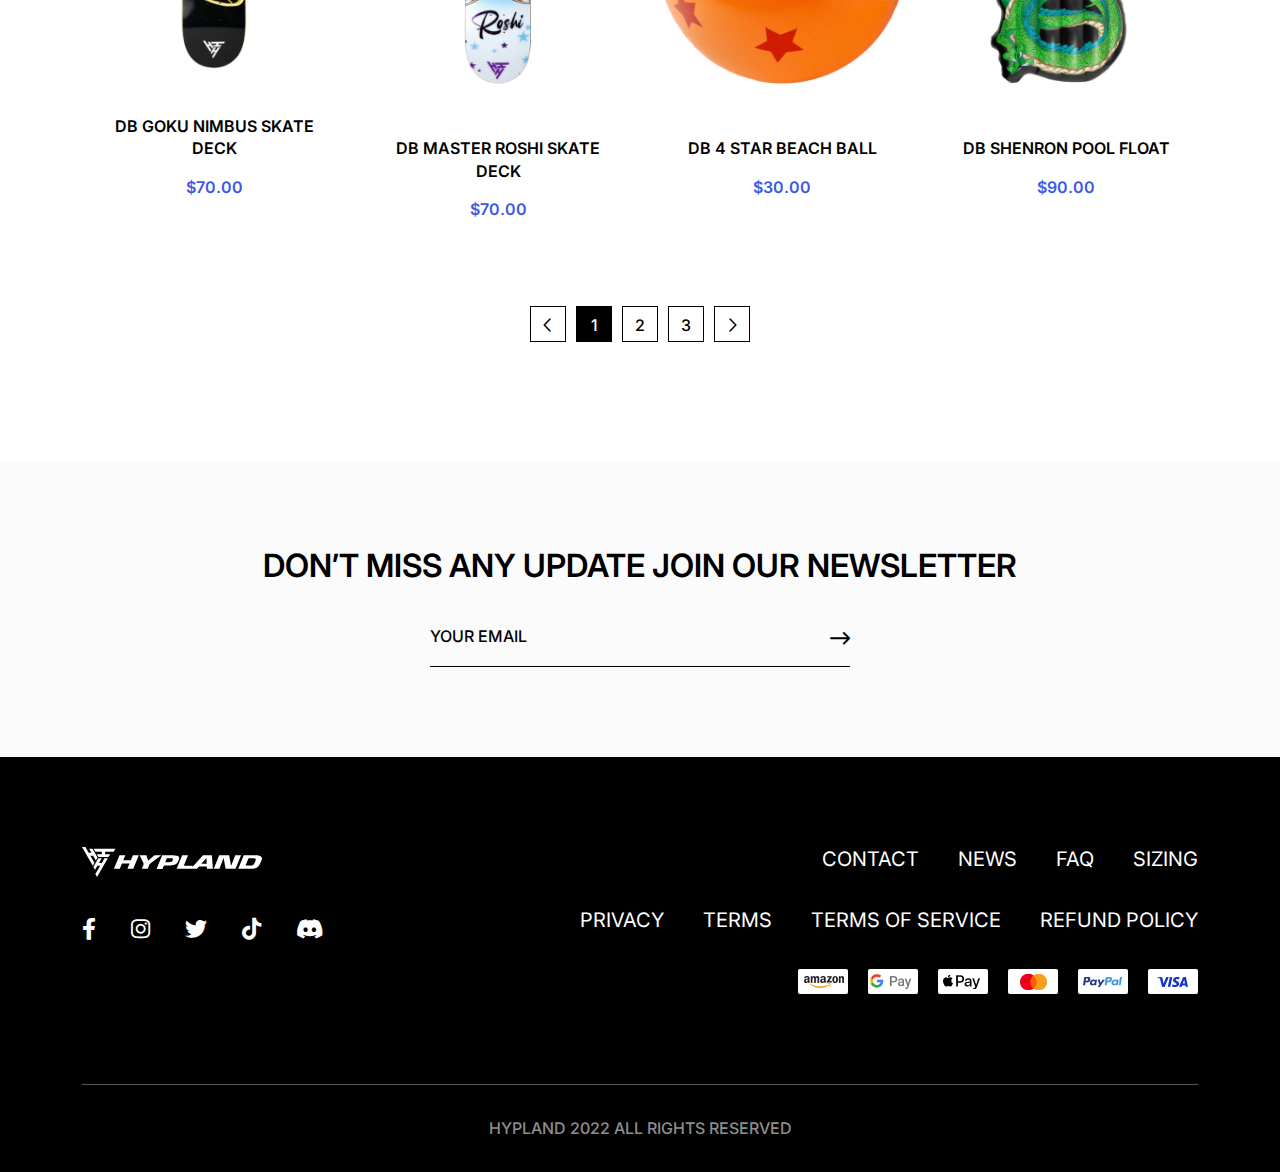
==== commit 52796f26: "home page update" ====
--- a/accessories.html
+++ b/accessories.html
@@ -169,8 +169,8 @@
                                     <ul>
                                         <li><a href="accessories.html">All</a></li>
                                         <li><a href="blog.html">Blog</a></li>
-                                        <li><a href="cart.html">Shirts</a></li>
-                                        <li><a href="faq.html">Outerwear</a></li>
+                                        <li><a href="cart.html">Cart</a></li>
+                                        <li><a href="faq.html">Faq</a></li>
                                         <li><a href="accessories.html">Bottoms</a></li>
                                         <li class="menu-item-hot-children">
                                             <a href="#">Collaborations</a>
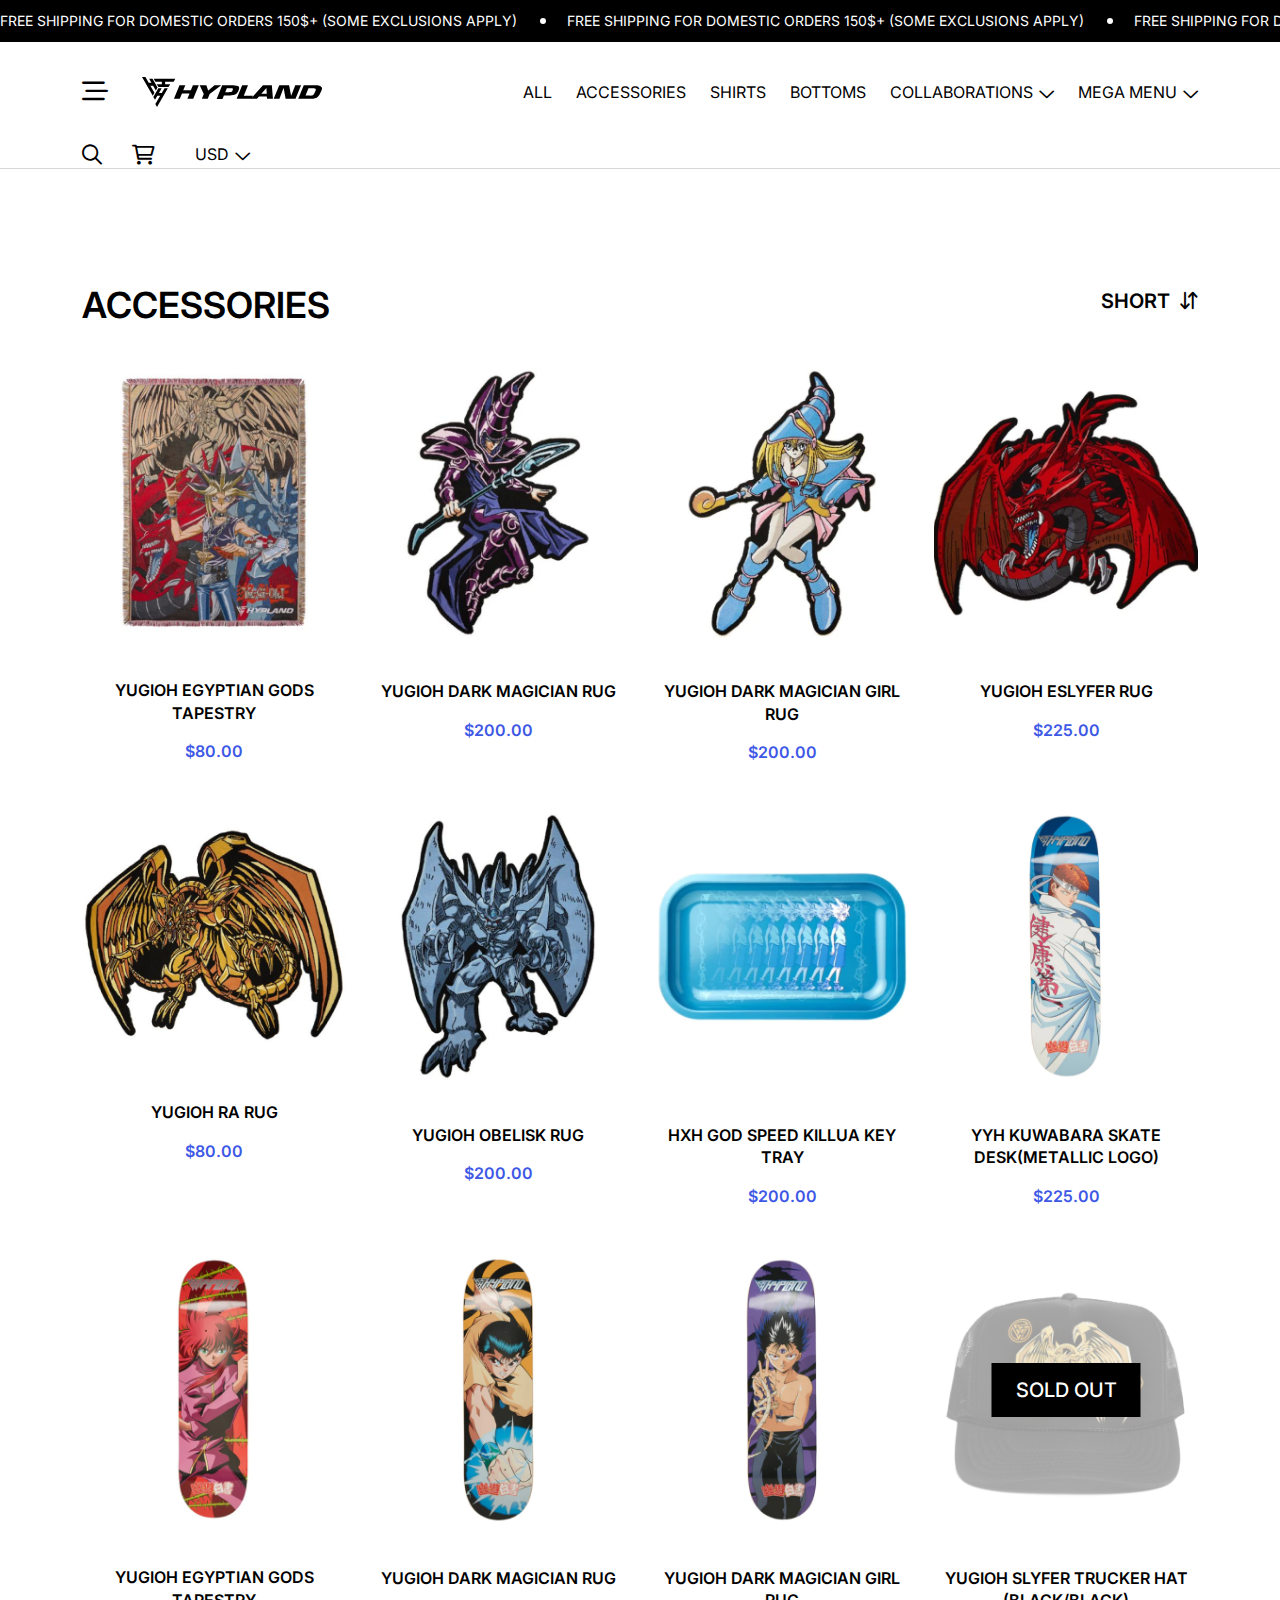
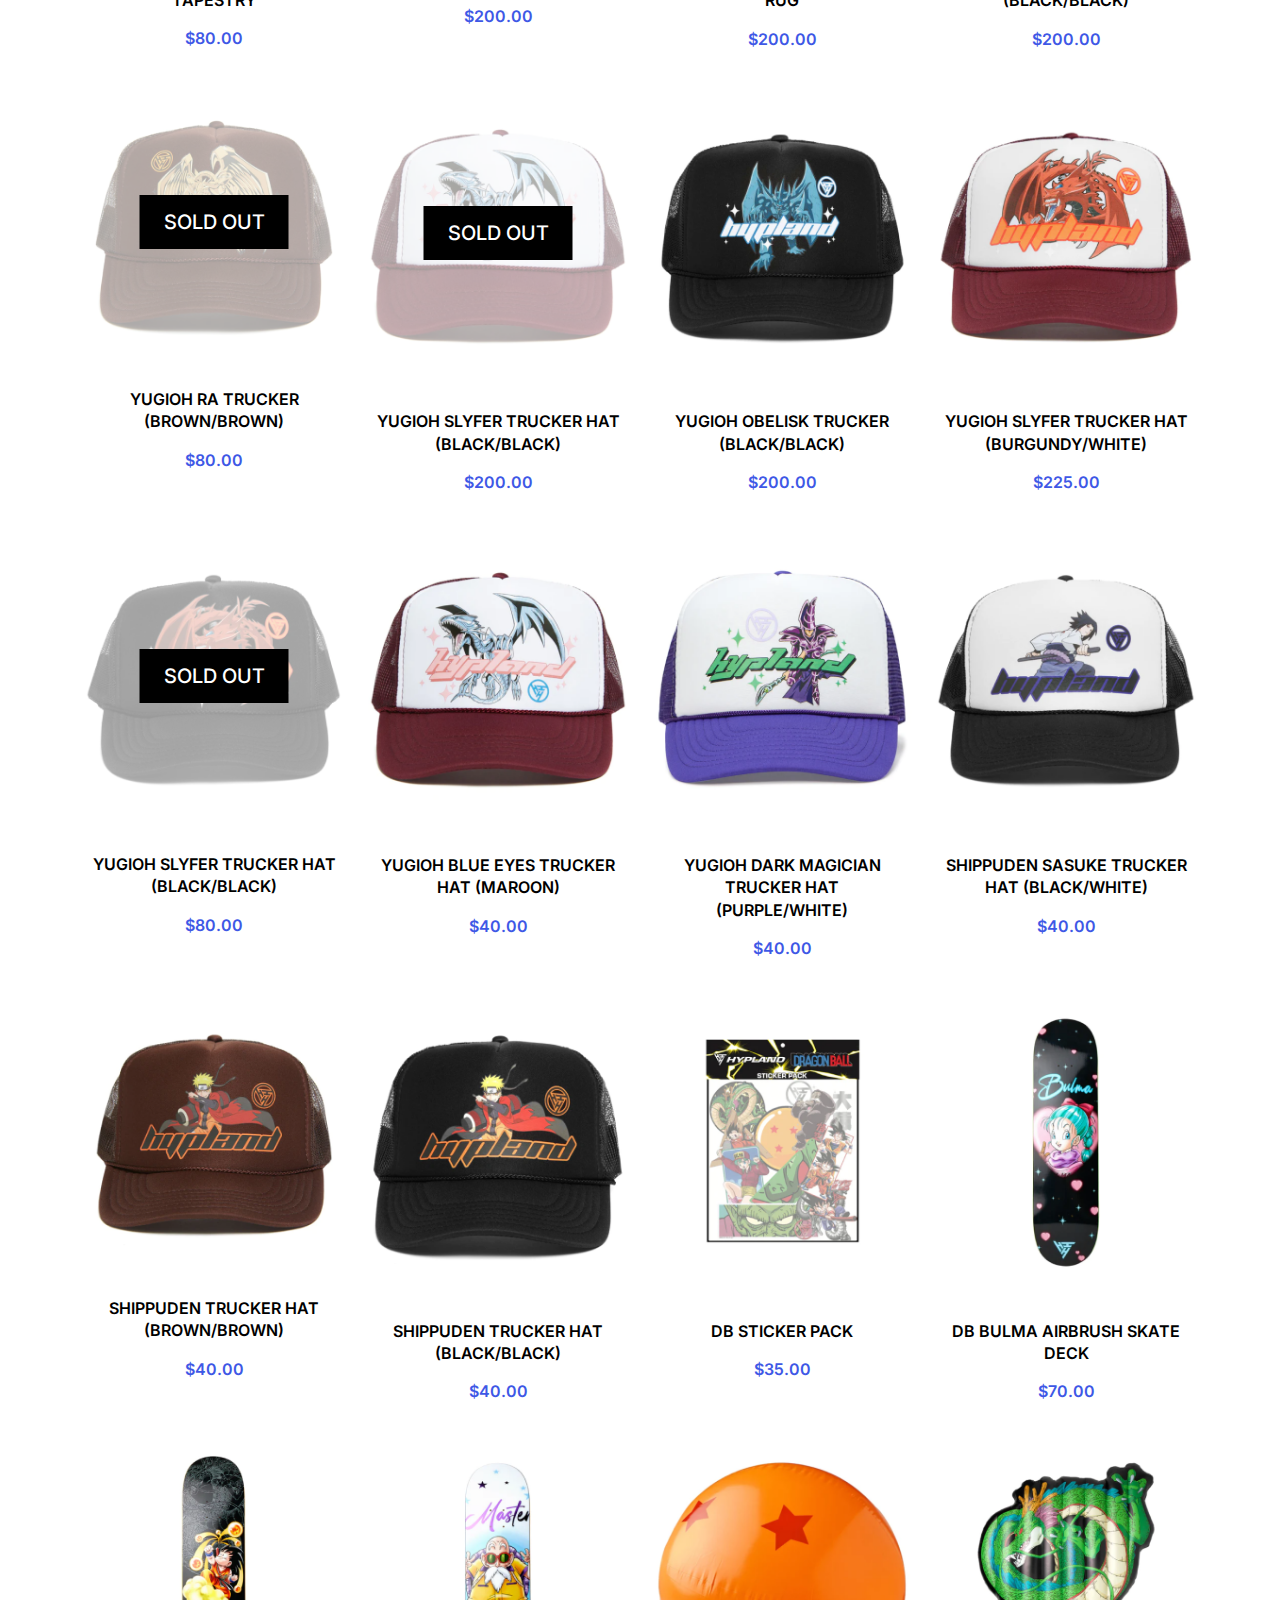
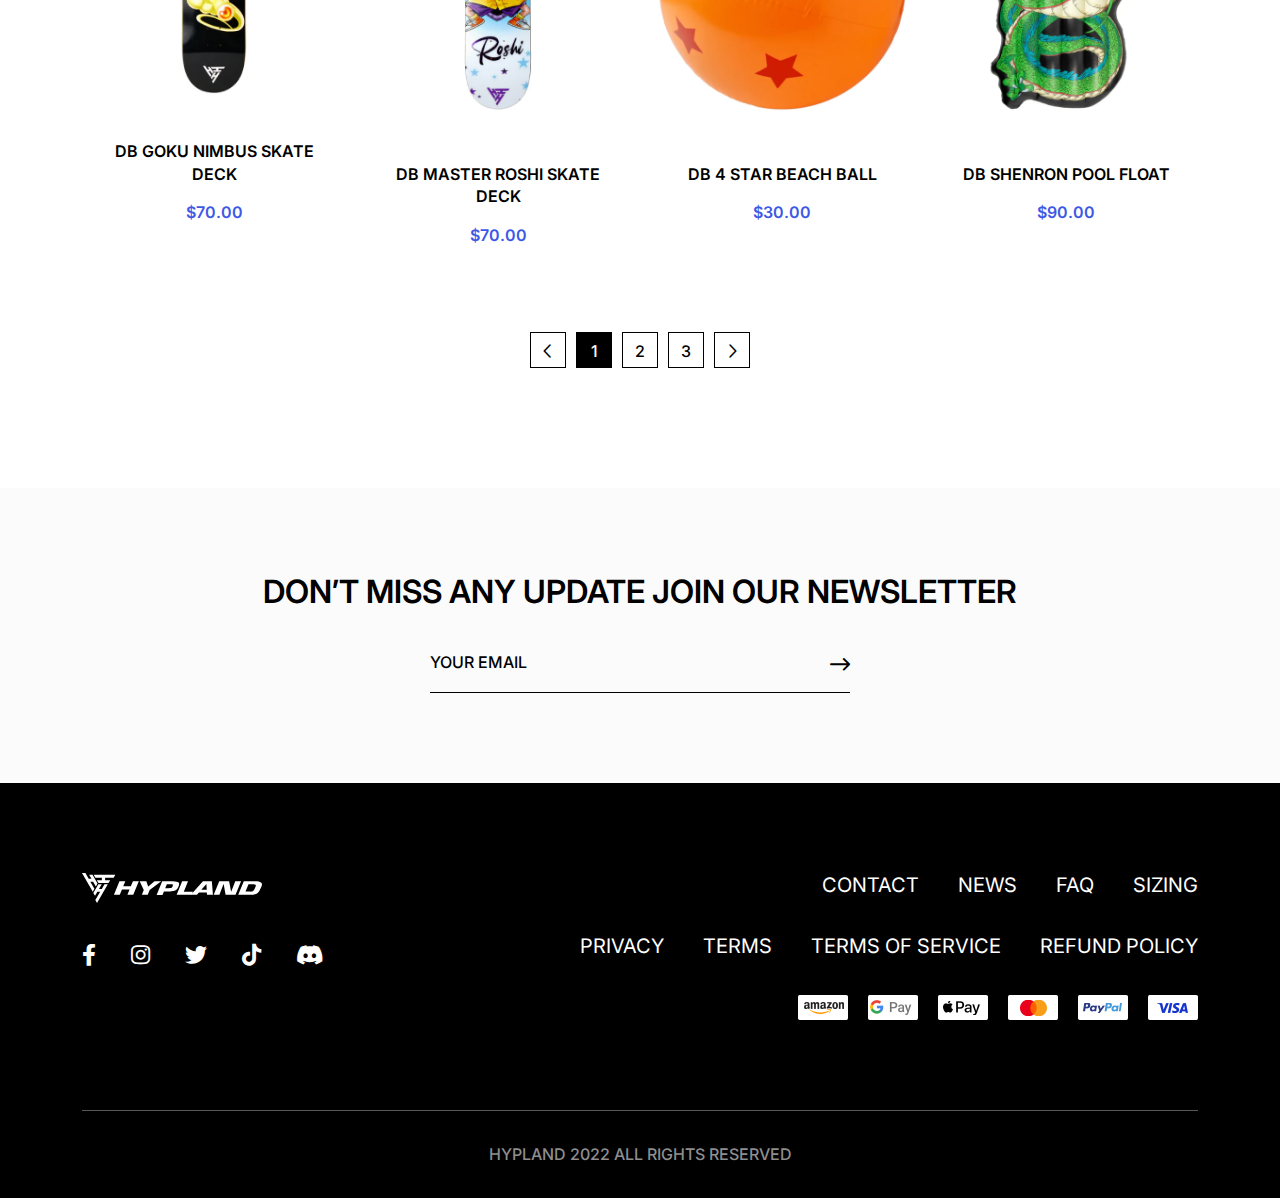
==== commit e29b7e5e: "theme new last update" ====
--- a/accessories.html
+++ b/accessories.html
@@ -88,7 +88,6 @@
                             <li><a href="accessories.html">All</a></li>
                             <li><a href="accessories.html">Accessories</a></li>
                             <li><a href="accessories.html">Shirts</a></li>
-                            <li><a href="accessories.html">Outerwear</a></li>
                             <li><a href="accessories.html">Bottoms</a></li>
                             <li class="menu-item-hot-children">
                                 <a href="#">Collaborations</a>
@@ -96,6 +95,52 @@
                                     <li><a href="accessories.html">Best Seller Author</a></li>
                                     <li><a href="accessories.html">Best Selling Items</a></li>
                                     <li><a href="accessories.html">Recent Products</a></li>
+                                </ul>
+                            </li>
+                            <li class="menu-item-hot-children mega-menu-wrap">
+                                <a href="#">Mega Menu</a>
+                                <ul class="mega-menu">
+                                    <li><a href="shop.html">Pagelist 1</a>
+                                        <ul>
+                                            <li><a href="index.html">Home One</a></li>
+                                            <li><a href="index-2.html">Home Two</a></li>
+                                            <li><a href="index-3.html">Home Three</a></li>
+                                            <li><a href="index-4.html">Home Four</a></li>
+                                            <li><a href="index-5.html">Home Five</a></li>
+                                            <li><a href="index-6.html">Home Six</a></li>
+
+                                        </ul>
+                                    </li>
+                                    <li><a href="#">Pagelist 2</a>
+                                        <ul>
+                                            <li><a href="index-7.html">Home Seven</a></li>
+                                            <li><a href="index-8.html">Home Eight</a></li>
+                                            <li><a href="about.html">About Us</a></li>
+                                            <li><a href="about-2.html">About Us Two</a></li>
+                                            <li><a href="team.html">Teachers</a></li>
+                                            <li><a href="team-details.html">Teachers Details</a></li>
+                                        </ul>
+                                    </li>
+                                    <li><a href="#">Pagelist 3</a>
+                                        <ul>
+                                            <li><a href="blog.html">Blog</a></li>
+                                            <li><a href="blog-details.html">Blog Details</a></li>
+                                            <li><a href="course.html">Courses</a></li>
+                                            <li><a href="video-course.html">Video Courses</a></li>
+                                            <li><a href="course-details.html">Course Details</a></li>
+                                            <li><a href="event.html">Event</a></li>
+                                        </ul>
+                                    </li>
+                                    <li><a href="#">Pagelist 4</a>
+                                        <ul>
+                                            <li><a href="event-details.html">Event Details</a></li>
+                                            <li><a href="gallery.html">Gallery</a></li>
+                                            <li><a href="contact.html">Contact Us</a></li>
+                                            <li><a href="cart.html">Shopping Cart</a></li>
+                                            <li><a href="wishlist.html">Wishlist</a></li>
+                                            <li><a href="error.html">Error Page</a></li>
+                                        </ul>
+                                    </li>
                                 </ul>
                             </li>
                         </ul>
@@ -168,9 +213,8 @@
                                 <nav class="main-menu">
                                     <ul>
                                         <li><a href="accessories.html">All</a></li>
-                                        <li><a href="blog.html">Blog</a></li>
-                                        <li><a href="cart.html">Cart</a></li>
-                                        <li><a href="faq.html">Faq</a></li>
+                                        <li><a href="accessories.html">Accessories</a></li>
+                                        <li><a href="accessories.html">Shirts</a></li>
                                         <li><a href="accessories.html">Bottoms</a></li>
                                         <li class="menu-item-hot-children">
                                             <a href="#">Collaborations</a>
@@ -178,6 +222,52 @@
                                                 <li><a href="accessories.html">Best Seller Author</a></li>
                                                 <li><a href="accessories.html">Best Selling Items</a></li>
                                                 <li><a href="accessories.html">Recent Products</a></li>
+                                            </ul>
+                                        </li>
+                                        <li class="menu-item-hot-children mega-menu-wrap">
+                                            <a href="#">Mega Menu</a>
+                                            <ul class="mega-menu">
+                                                <li><a href="shop.html">Pagelist 1</a>
+                                                    <ul>
+                                                        <li><a href="index.html">Home One</a></li>
+                                                        <li><a href="index-2.html">Home Two</a></li>
+                                                        <li><a href="index-3.html">Home Three</a></li>
+                                                        <li><a href="index-4.html">Home Four</a></li>
+                                                        <li><a href="index-5.html">Home Five</a></li>
+                                                        <li><a href="index-6.html">Home Six</a></li>
+
+                                                    </ul>
+                                                </li>
+                                                <li><a href="#">Pagelist 2</a>
+                                                    <ul>
+                                                        <li><a href="index-7.html">Home Seven</a></li>
+                                                        <li><a href="index-8.html">Home Eight</a></li>
+                                                        <li><a href="about.html">About Us</a></li>
+                                                        <li><a href="about-2.html">About Us Two</a></li>
+                                                        <li><a href="team.html">Teachers</a></li>
+                                                        <li><a href="team-details.html">Teachers Details</a></li>
+                                                    </ul>
+                                                </li>
+                                                <li><a href="#">Pagelist 3</a>
+                                                    <ul>
+                                                        <li><a href="blog.html">Blog</a></li>
+                                                        <li><a href="blog-details.html">Blog Details</a></li>
+                                                        <li><a href="course.html">Courses</a></li>
+                                                        <li><a href="video-course.html">Video Courses</a></li>
+                                                        <li><a href="course-details.html">Course Details</a></li>
+                                                        <li><a href="event.html">Event</a></li>
+                                                    </ul>
+                                                </li>
+                                                <li><a href="#">Pagelist 4</a>
+                                                    <ul>
+                                                        <li><a href="event-details.html">Event Details</a></li>
+                                                        <li><a href="gallery.html">Gallery</a></li>
+                                                        <li><a href="contact.html">Contact Us</a></li>
+                                                        <li><a href="cart.html">Shopping Cart</a></li>
+                                                        <li><a href="wishlist.html">Wishlist</a></li>
+                                                        <li><a href="error.html">Error Page</a></li>
+                                                    </ul>
+                                                </li>
                                             </ul>
                                         </li>
                                     </ul>
--- a/assets/css/style.css
+++ b/assets/css/style.css
@@ -1376,14 +1376,16 @@
   margin-left: 0;
 }
 
-.main-menu ul li:hover > ul.sub-menu {
+.main-menu ul li:hover > ul.sub-menu,
+.main-menu ul li:hover ul.mega-menu {
   visibility: visible;
   opacity: 1;
   margin-top: 0;
   z-index: 999;
 }
 
-.main-menu ul.sub-menu {
+.main-menu ul.sub-menu,
+.main-menu ul.mega-menu {
   position: absolute;
   text-align: left;
   top: 100%;
@@ -1418,16 +1420,6 @@
   left: -27px;
 }
 
-.main-menu ul.sub-menu:before {
-  content: "";
-  position: absolute;
-  left: 34px;
-  top: 30px;
-  width: 1px;
-  background-color: var(--theme-color);
-  height: calc(100% - 60px);
-}
-
 .main-menu ul.sub-menu li {
   display: block;
   margin: 0 0;
@@ -1442,29 +1434,6 @@
 
 .main-menu ul.sub-menu li a {
   position: relative;
-  padding-left: 21px;
-}
-
-.main-menu ul.sub-menu li a:before {
-  content: "\f054";
-  position: absolute;
-  top: 2.35em;
-  left: 0;
-  font-family: var(--icon-font);
-  width: 11px;
-  height: 11px;
-  text-align: center;
-  border-radius: 0;
-  display: inline-block;
-  font-size: 0.2em;
-  line-height: 11.5px;
-  color: var(--theme-color);
-  font-weight: 700;
-  background-color: var(--white-color);
-  background-color: var(--theme-color);
-  -webkit-transform: rotate(45deg);
-      -ms-transform: rotate(45deg);
-          transform: rotate(45deg);
 }
 
 .main-menu ul.sub-menu li a:hover {
@@ -1482,6 +1451,75 @@
 .main-menu ul.sub-menu li ul.sub-menu li ul {
   left: 100%;
   right: auto;
+}
+
+.main-menu .mega-menu-wrap {
+  position: static;
+}
+
+.main-menu ul.mega-menu {
+  display: -webkit-box;
+  display: -webkit-flex;
+  display: -ms-flexbox;
+  display: flex;
+  -webkit-box-pack: justify;
+  -webkit-justify-content: space-between;
+      -ms-flex-pack: justify;
+          justify-content: space-between;
+  text-align: left;
+  width: 100%;
+  max-width: var(--main-container);
+  padding: 20px 15px 23px 15px;
+  left: 50%;
+  -webkit-transform: translateX(-50%);
+      -ms-transform: translateX(-50%);
+          transform: translateX(-50%);
+  text-align: center;
+}
+
+.main-menu ul.mega-menu li {
+  display: block;
+  width: 100%;
+  padding: 0 15px;
+}
+
+.main-menu ul.mega-menu li li {
+  padding: 2px 0;
+}
+
+.main-menu ul.mega-menu li a {
+  display: inline-block;
+}
+
+.main-menu ul.mega-menu > li > a {
+  display: block;
+  padding: 0;
+  padding-bottom: 15px;
+  margin-bottom: 10px;
+  text-transform: capitalize;
+  letter-spacing: 1px;
+  font-weight: 700;
+  color: var(--title-color);
+  border-color: var(--theme-color);
+}
+
+.main-menu ul.mega-menu > li > a::after, .main-menu ul.mega-menu > li > a::before {
+  content: "";
+  position: absolute;
+  bottom: 0;
+  left: 0;
+  width: 15px;
+  height: 1px;
+  background-color: var(--theme-color);
+}
+
+.main-menu ul.mega-menu > li > a::after {
+  width: calc(100% - 20px);
+  left: 20px;
+}
+
+.main-menu ul.mega-menu > li > a:hover {
+  padding-left: 0;
 }
 
 .header-top {
@@ -2212,6 +2250,13 @@
   }
   .slider-nav .slick-dots li {
     margin-right: 5px;
+  }
+}
+
+/* Extra small devices */
+@media (max-width: 375px) {
+  .slider-nav {
+    gap: 6px;
   }
 }
 
@@ -2551,28 +2596,8 @@
   margin-bottom: 20px;
 }
 
-/* Medium devices */
-@media (max-width: 991px) {
-  .recommend-product {
-    margin-left: 4.5em;
-  }
-  .slick-current .recommend-product {
-    margin-left: 0 !important;
-  }
-}
-
-/* Small devices */
-@media (max-width: 767px) {
-  .recommend-product {
-    margin-left: 4em;
-  }
-}
-
-/* Extra small devices */
-@media (max-width: 575px) {
-  .recommend-product {
-    margin-left: 3em;
-  }
+#productSlide2 .slick-list {
+  padding-right: 30% !important;
 }
 
 .filter-tab {
@@ -2839,6 +2864,10 @@
           flex: 1;
 }
 
+.cart-table .price-table .quantity {
+  margin-left: auto;
+}
+
 .btn-group {
   display: block;
 }
@@ -2890,6 +2919,13 @@
   }
 }
 
+@media (min-width: 768px) {
+  .cart-table .product-cart .quantity,
+  .cart-table .price-table .quantity {
+    display: none;
+  }
+}
+
 /* Small devices */
 @media (max-width: 767px) {
   .cart-table th.total,
